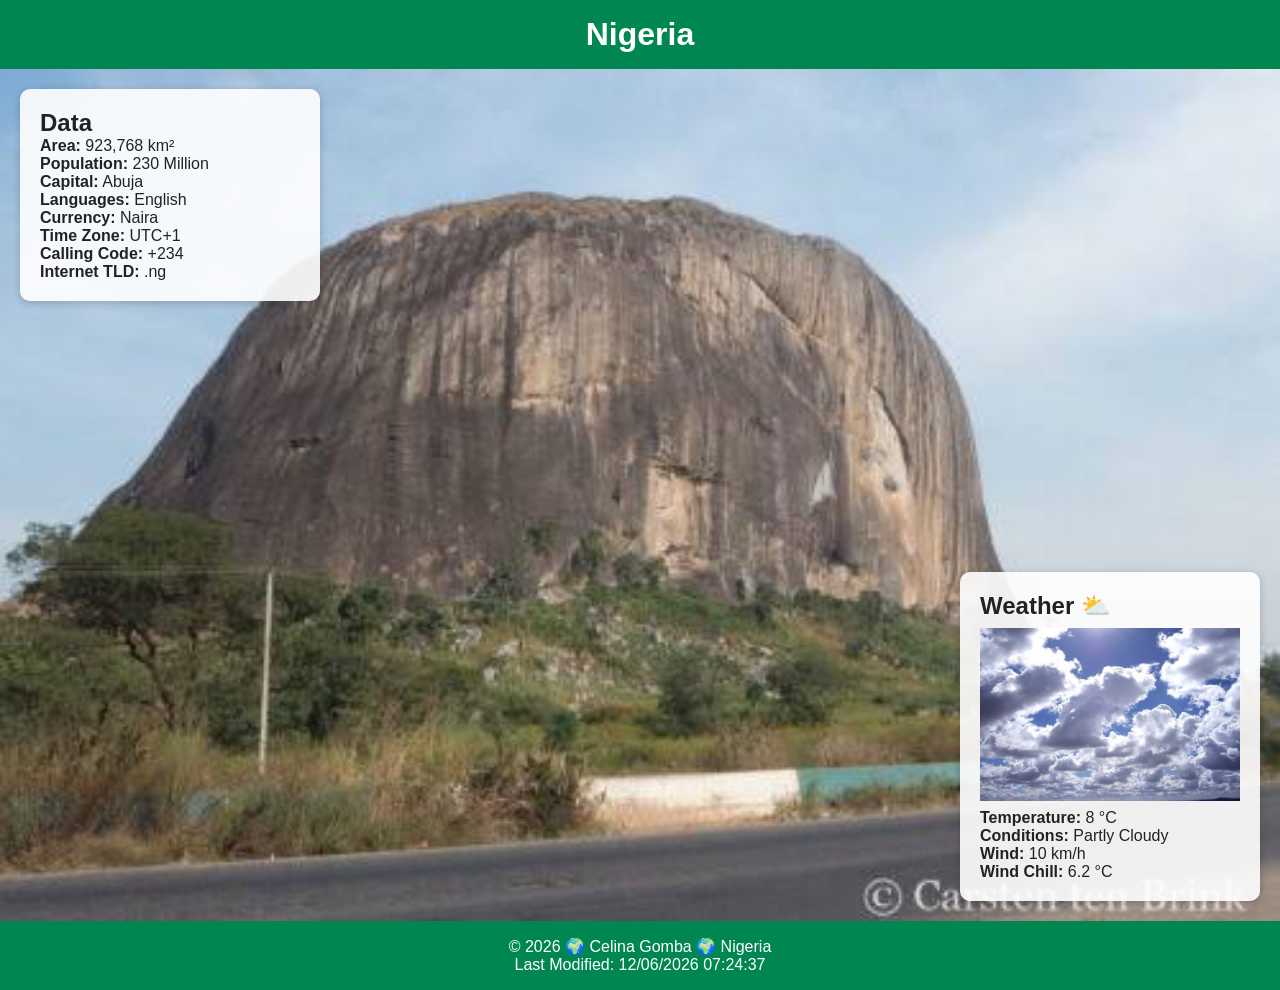
==== place.html @ 0900d386 "Week03 Project completed" ====
<!DOCTYPE html>
<html lang="en">
<head>
    <meta charset="UTF-8">
    <meta name="viewport" content="width=device-width, initial-scale=1.0">
    <meta name="description" content="Discover Nigeria">
    <meta name="author" content="Celina Gomba">

    <title>Nigeria</title>

    <link rel="stylesheet" href="styles/place.css">
    <link rel="stylesheet" href="styles/place-large.css">

    <script src="scripts/place.js" defer></script>
</head>

<body>

<header>
    <h1>Nigeria</h1>
</header>

<main>

    <div class="hero">

         <picture>
        <source srcset="images/nigeria.jpg" media="(min-width:800px)">
        <img src="images/nigeria.jpg" alt="Beautiful scenery of Nigeria">
    </picture>

        <section class="content">

            <div class="card data">
                <h2>Data</h2>

                <p><strong>Area:</strong> 923,768 km²</p>
                <p><strong>Population:</strong> 230 Million</p>
                <p><strong>Capital:</strong> Abuja</p>
                <p><strong>Languages:</strong> English</p>
                <p><strong>Currency:</strong> Naira</p>
                <p><strong>Time Zone:</strong> UTC+1</p>
                <p><strong>Calling Code:</strong> +234</p>
                <p><strong>Internet TLD:</strong> .ng</p>
            </div>

            <div class="card weather">

                <h2>Weather</h2>

                <img src="images/weather.jpg
                " alt="Weather Icon" class="weather-icon">

                <p><strong>Temperature:</strong> <span id="temp">8</span> °C</p>
                <p><strong>Conditions:</strong> Partly Cloudy</p>
                <p><strong>Wind:</strong> <span id="wind">10</span> km/h</p>
                <p><strong>Wind Chill:</strong> <span id="windchill"></span></p>

            </div>

        </section>

    </div>

</main>

<footer>
    <p>© <span id="year"></span> 🌍 Celina Gomba 🌍 Nigeria</p>
    <p id="lastModified"></p>
</footer>

</body>
</html>
---- styles/place.css ----
:root {
    --primary: #008751;
    --secondary: #ffffff;
    --accent: #006b3f;
    --text: #222;
}

* {
    margin: 0;
    padding: 0;
    box-sizing: border-box;
}

body {
    font-family: Arial, sans-serif;
    background: #f4f4f4;
    color: var(--text);
}

header {
    background: var(--primary);
    color: white;
    text-align: center;
    padding: 1rem;
}

.hero img {
    width: 100%;
    display: block;
}

.content {
    display: flex;
    flex-direction: column;
    gap: 1rem;
    padding: 1rem
}

.card {
    background: rgba(255, 255, 255, 0.9);
    width: 300px;
    padding: 20px;
    border-radius: 10px;
    box-shadow: 0 2px 8px rgba(0, 0, 0, 0.2);
}

.weather-icon {
    width: 50px;
    margin: .5rem 0;
}

footer {
    background: var(--primary);
    color: white;
    text-align: center;
    padding: 1rem;
}
---- styles/place-large.css ----
@media screen and (min-width: 800px) {

.hero {
    position: relative;
}

.hero img {
    width: 100%;
    display: block;
}

.content {
    position: absolute;
    inset: 0;
    padding: 0;
}

.data {
    position: absolute;
    top: 20px;
    left: 20px;
    width: 300px;
}

.weather {
    position: absolute;
    bottom: 20px;
    right: 20px;
    width: 300px;
}

.weather h2::after {
    content: " ⛅";
}

.weather-icon {
    display: none;
}

}
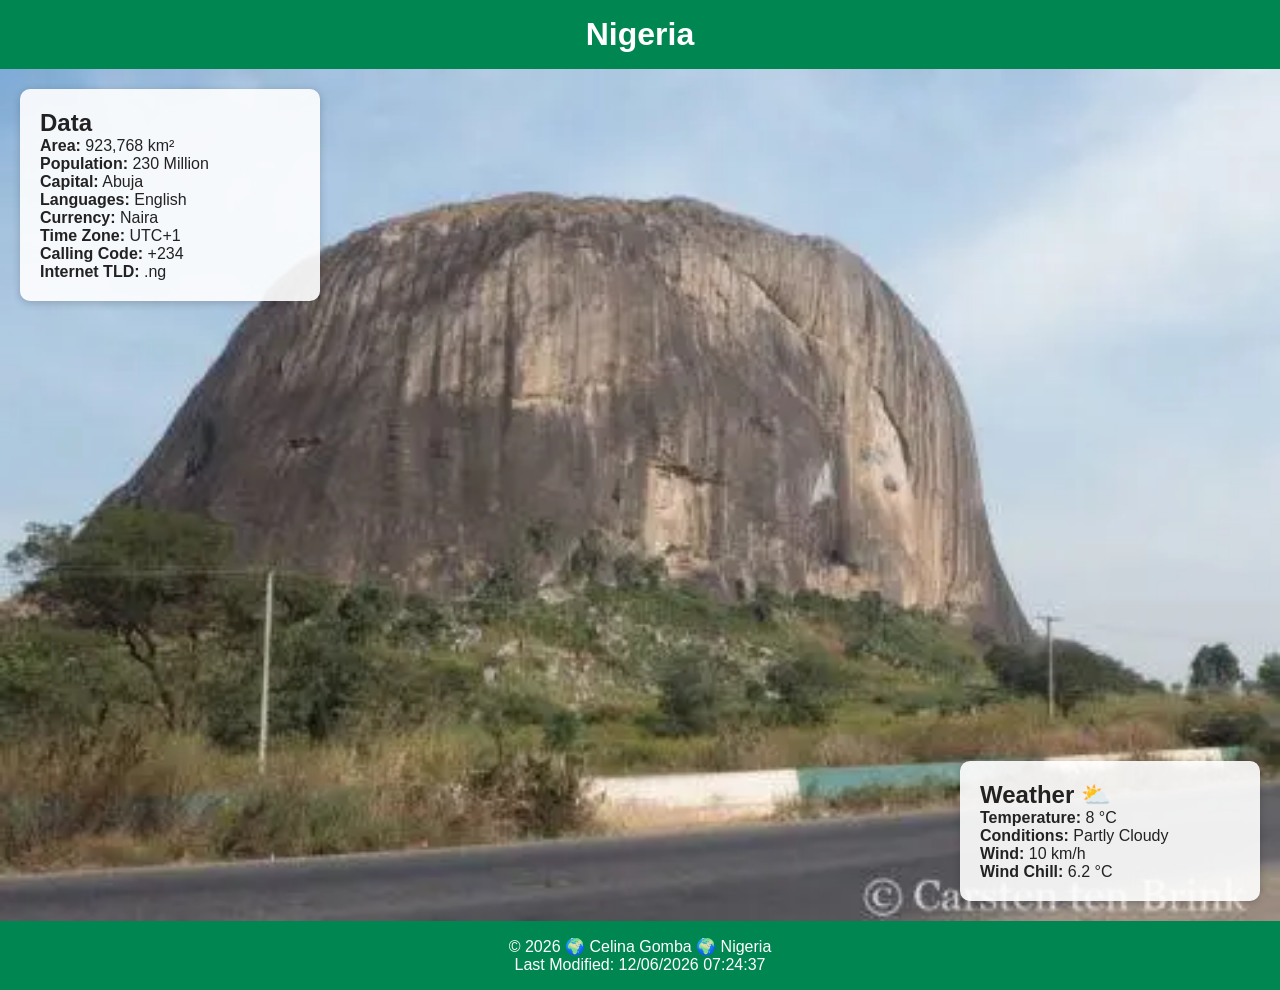
==== commit a09657bc: "fixed errors in week03 project" ====
--- a/place.html
+++ b/place.html
@@ -25,8 +25,8 @@
     <div class="hero">
 
          <picture>
-        <source srcset="images/nigeria.jpg" media="(min-width:800px)">
-        <img src="images/nigeria.jpg" alt="Beautiful scenery of Nigeria">
+        <source srcset="images/nigeria.webp" media="(min-width:800px)">
+        <img src="images/nigeria.webp" alt="Beautiful scenery of Nigeria">
     </picture>
 
         <section class="content">
@@ -48,7 +48,7 @@
 
                 <h2>Weather</h2>
 
-                <img src="images/weather.jpg
+                <img src="images/weather.svg"
                 " alt="Weather Icon" class="weather-icon">
 
                 <p><strong>Temperature:</strong> <span id="temp">8</span> °C</p>
--- a/styles/place.css
+++ b/styles/place.css
@@ -47,6 +47,7 @@
 .weather-icon {
     width: 50px;
     margin: .5rem 0;
+    display: block;
 }
 
 footer {
--- a/styles/place-large.css
+++ b/styles/place-large.css
@@ -1,40 +1,40 @@
 @media screen and (min-width: 800px) {
 
-.hero {
-    position: relative;
-}
+    .hero {
+        position: relative;
+    }
 
-.hero img {
-    width: 100%;
-    display: block;
-}
+    .hero img {
+        width: 100%;
+        display: block;
+    }
 
-.content {
-    position: absolute;
-    inset: 0;
-    padding: 0;
-}
+    .content {
+        position: absolute;
+        inset: 0;
+        padding: 0;
+    }
 
-.data {
-    position: absolute;
-    top: 20px;
-    left: 20px;
-    width: 300px;
-}
+    .data {
+        position: absolute;
+        top: 20px;
+        left: 20px;
+        width: 300px;
+    }
 
-.weather {
-    position: absolute;
-    bottom: 20px;
-    right: 20px;
-    width: 300px;
-}
+    .weather {
+        position: absolute;
+        bottom: 20px;
+        right: 20px;
+        width: 300px;
+    }
 
-.weather h2::after {
-    content: " ⛅";
-}
+    .weather h2::after {
+        content: " ⛅";
+    }
 
-.weather-icon {
-    display: none;
-}
+    .weather img.weather-icon {
+        display: none;
+    }
 
 }
